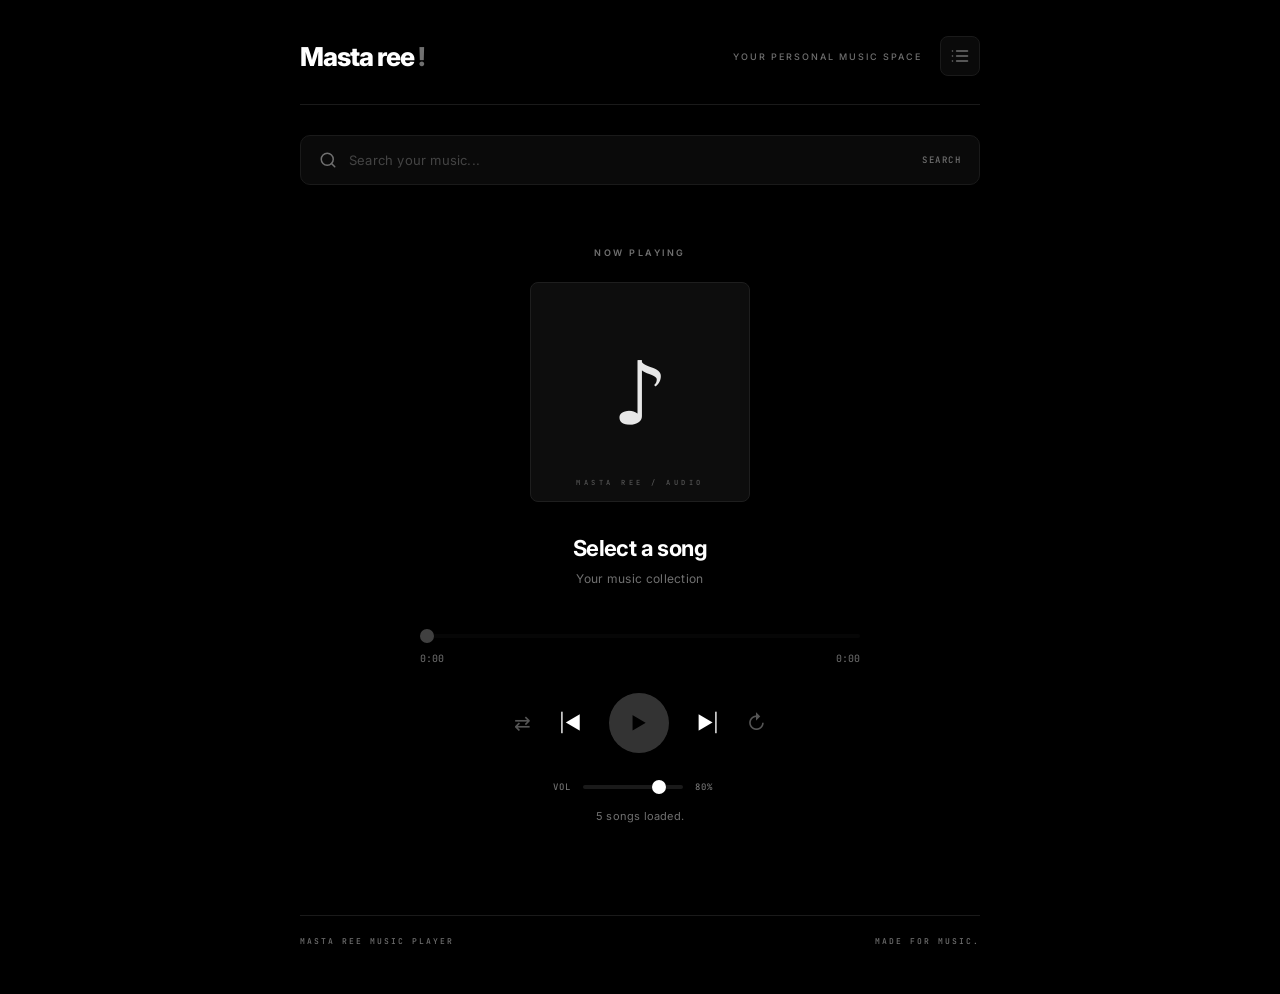
==== mono-music-player/mono-music-player/index.html @ aa93926a "Replace repo with Masta ree music player" ====
<!DOCTYPE html>
<html lang="en">
<head>
  <meta charset="UTF-8">
  <meta name="viewport" content="width=device-width, initial-scale=1.0">
  <meta name="theme-color" content="#000000">
  <meta name="description" content="Masta ree — your personal music player.">
  <title>Masta ree ! — Music Player</title>
  <link rel="preconnect" href="https://fonts.googleapis.com">
  <link rel="preconnect" href="https://fonts.gstatic.com" crossorigin>
  <link href="https://fonts.googleapis.com/css2?family=Inter:wght@400;500;600;700;800&family=JetBrains+Mono:wght@400;500&display=swap" rel="stylesheet">
  <link rel="stylesheet" href="style.css">
</head>
<body>
  <main class="app">
    <header class="header">
      <a href="#" class="logo" aria-label="Masta ree home">Masta ree<span> !</span></a>
      <div class="header-right">
        <span class="header-label">YOUR PERSONAL MUSIC SPACE</span>
        <button id="sidebarToggle" class="sidebar-toggle-btn" type="button" aria-label="Open playlist">
          <svg width="20" height="20" viewBox="0 0 24 24" fill="none" stroke="currentColor" stroke-width="2" stroke-linecap="round" stroke-linejoin="round">
            <line x1="8" y1="6" x2="21" y2="6"/><line x1="8" y1="12" x2="21" y2="12"/><line x1="8" y1="18" x2="21" y2="18"/>
            <line x1="3" y1="6" x2="3.01" y2="6"/><line x1="3" y1="12" x2="3.01" y2="12"/><line x1="3" y1="18" x2="3.01" y2="18"/>
          </svg>
        </button>
      </div>
    </header>

    <section class="search-section" aria-label="Search music">
      <label class="search-box">
        <svg class="search-icon" width="18" height="18" viewBox="0 0 24 24" fill="none" stroke="currentColor" stroke-width="2" stroke-linecap="round" stroke-linejoin="round"><circle cx="11" cy="11" r="8"/><line x1="21" y1="21" x2="16.65" y2="16.65"/></svg>
        <input id="searchInput" type="search" placeholder="Search your music..." autocomplete="off">
        <kbd class="search-shortcut">SEARCH</kbd>
      </label>
    </section>

    <section class="player-section" aria-label="Music player">
      <p class="eyebrow">NOW PLAYING</p>
      <div class="album-art" aria-hidden="true">
        <div class="album-symbol">♪</div>
        <div class="album-caption">MASTA REE / AUDIO</div>
      </div>

      <div class="song-info">
        <h1 id="songTitle">Select a song</h1>
        <p id="songArtist">Your music collection</p>
      </div>

      <div class="progress-section">
        <input id="progressBar" class="range" type="range" min="0" max="1000" value="0"
               aria-label="Seek through song" disabled>
        <div class="time-container">
          <span id="currentTime">0:00</span>
          <span id="duration">0:00</span>
        </div>
      </div>

      <div class="controls">
        <button id="shuffleBtn" class="secondary-btn" type="button" aria-label="Toggle shuffle" aria-pressed="false">⇄</button>
        <button id="prevBtn" class="control-btn" type="button" aria-label="Previous song">|◀</button>
        <button id="playBtn" class="play-btn" type="button" aria-label="Play" disabled>▶</button>
        <button id="nextBtn" class="control-btn" type="button" aria-label="Next song">▶|</button>
        <button id="repeatBtn" class="secondary-btn" type="button" aria-label="Toggle repeat" aria-pressed="false">↻</button>
      </div>

      <div class="volume-section">
        <span>VOL</span>
        <input id="volumeBar" class="range volume-range" type="range" min="0" max="1" step="0.01" value="0.8"
               aria-label="Volume">
        <span id="volumeValue">80%</span>
      </div>
      <p id="statusMessage" class="status-message" role="status" aria-live="polite"></p>
    </section>

    <footer>
      <span>MASTA REE MUSIC PLAYER</span>
      <span>MADE FOR MUSIC.</span>
    </footer>
  </main>

  <!-- Sidebar overlay -->
  <div id="sidebarOverlay" class="sidebar-overlay"></div>

  <!-- Sidebar playlist -->
  <aside id="sidebar" class="sidebar" aria-label="Playlist sidebar">
    <div class="sidebar-header">
      <div>
        <p class="eyebrow">YOUR COLLECTION</p>
        <h2>Playlist <span id="songCount">0</span></h2>
      </div>
      <button id="sidebarClose" class="sidebar-close-btn" type="button" aria-label="Close playlist">
        <svg width="20" height="20" viewBox="0 0 24 24" fill="none" stroke="currentColor" stroke-width="2" stroke-linecap="round" stroke-linejoin="round"><line x1="18" y1="6" x2="6" y2="18"/><line x1="6" y1="6" x2="18" y2="18"/></svg>
      </button>
    </div>
    <div id="playlist" class="playlist"></div>
  </aside>

  <audio id="audioPlayer" preload="metadata"></audio>
  <script src="songs.js"></script>
  <script src="script.js"></script>
</body>
</html>
---- mono-music-player/mono-music-player/style.css ----
* {
  box-sizing: border-box;
  margin: 0;
  padding: 0;
}

:root {
  color-scheme: dark;
  --bg: #000;
  --surface: #0a0a0a;
  --surface-hover: #111;
  --border: #1a1a1a;
  --white: #fff;
  --muted: #707070;
  --muted-light: #999;
  --radius: 10px;
  --transition: .2s ease;
  --sidebar-width: 380px;
}

html { scroll-behavior: smooth; }

body {
  min-height: 100vh;
  background: var(--bg);
  color: var(--white);
  font-family: 'Inter', ui-sans-serif, system-ui, -apple-system, BlinkMacSystemFont, "Segoe UI", sans-serif;
  -webkit-font-smoothing: antialiased;
  -moz-osx-font-smoothing: grayscale;
  overflow-x: hidden;
}

button, input { font: inherit; }
button { color: inherit; cursor: pointer; }

/* ── Layout ──────────────────────────────────────── */

.app {
  width: min(100% - 48px, 680px);
  margin: 0 auto;
  padding: 36px 0 48px;
}

/* ── Header ──────────────────────────────────────── */

.header {
  display: flex;
  align-items: center;
  justify-content: space-between;
  padding-bottom: 28px;
  border-bottom: 1px solid var(--border);
}

.logo {
  color: var(--white);
  text-decoration: none;
  font-size: 26px;
  font-weight: 800;
  letter-spacing: -1px;
  transition: opacity var(--transition);
}
.logo:hover { opacity: .8; }
.logo span { color: var(--muted); }

.header-right {
  display: flex;
  align-items: center;
  gap: 18px;
}

.header-label {
  color: var(--muted);
  font-size: 9px;
  font-weight: 500;
  letter-spacing: 2px;
}

/* ── Sidebar toggle button ───────────────────────── */

.sidebar-toggle-btn {
  display: grid;
  place-items: center;
  width: 40px;
  height: 40px;
  background: var(--surface);
  border: 1px solid var(--border);
  border-radius: 8px;
  color: var(--muted);
  transition: color var(--transition), border-color var(--transition), background var(--transition);
}
.sidebar-toggle-btn:hover {
  color: var(--white);
  border-color: #333;
  background: var(--surface-hover);
}
.sidebar-toggle-btn.active {
  color: var(--white);
  border-color: #333;
}

/* ── Eyebrow / Label shared ──────────────────────── */

.eyebrow {
  color: var(--muted);
  font-size: 9px;
  font-weight: 600;
  letter-spacing: 2.5px;
}

/* ── Search ──────────────────────────────────────── */

.search-section { margin: 30px 0; }

.search-box {
  height: 50px;
  display: flex;
  align-items: center;
  gap: 12px;
  padding: 0 18px;
  background: var(--surface);
  border: 1px solid var(--border);
  border-radius: var(--radius);
  transition: border-color var(--transition);
}
.search-box:focus-within {
  border-color: #333;
}

.search-icon { color: var(--muted); flex-shrink: 0; }

.search-box input {
  width: 100%;
  min-width: 0;
  color: var(--white);
  background: transparent;
  border: 0;
  outline: 0;
  font-size: 13px;
  font-weight: 400;
  letter-spacing: .2px;
}
.search-box input::placeholder { color: #444; }
.search-box input::-webkit-search-cancel-button { filter: invert(1); }

.search-shortcut {
  color: var(--muted);
  font-family: 'JetBrains Mono', monospace;
  font-size: 9px;
  font-weight: 500;
  letter-spacing: 1.5px;
  flex-shrink: 0;
}

/* ── Player ──────────────────────────────────────── */

.player-section {
  padding: 32px 0 40px;
  text-align: center;
}
.player-section > .eyebrow { margin-bottom: 24px; }

.album-art {
  position: relative;
  display: grid;
  place-items: center;
  width: 220px;
  aspect-ratio: 1;
  margin: 0 auto 32px;
  background: #0d0d0d;
  border: 1px solid #1e1e1e;
  border-radius: 8px;
  overflow: hidden;
}
.album-symbol {
  font-size: 88px;
  font-weight: 800;
  opacity: .9;
}
.album-caption {
  position: absolute;
  bottom: 14px;
  color: #555;
  font-family: 'JetBrains Mono', monospace;
  font-size: 7px;
  font-weight: 500;
  letter-spacing: 3.5px;
}

/* ── Song info ───────────────────────────────────── */

.song-info h1 {
  overflow: hidden;
  max-width: 100%;
  font-size: 22px;
  font-weight: 700;
  letter-spacing: -.6px;
  line-height: 1.3;
  text-overflow: ellipsis;
  white-space: nowrap;
}
.song-info p {
  margin-top: 8px;
  color: var(--muted);
  font-size: 12px;
  font-weight: 400;
  letter-spacing: .3px;
}

/* ── Progress ────────────────────────────────────── */

.progress-section {
  width: min(100%, 440px);
  margin: 36px auto 28px;
}

.range {
  -webkit-appearance: none;
  appearance: none;
  width: 100%;
  height: 4px;
  background: #1a1a1a;
  border-radius: 2px;
  outline: none;
  cursor: pointer;
}
.range::-webkit-slider-thumb {
  -webkit-appearance: none;
  width: 14px;
  height: 14px;
  border-radius: 50%;
  background: white;
  border: none;
  cursor: pointer;
  transition: transform var(--transition);
}
.range::-webkit-slider-thumb:hover {
  transform: scale(1.2);
}
.range::-moz-range-thumb {
  width: 14px;
  height: 14px;
  border-radius: 50%;
  background: white;
  border: none;
  cursor: pointer;
}
.range:disabled {
  cursor: not-allowed;
  opacity: .25;
}
.range:disabled::-webkit-slider-thumb { cursor: not-allowed; }

.time-container {
  display: flex;
  justify-content: space-between;
  margin-top: 10px;
  color: var(--muted);
  font-family: 'JetBrains Mono', monospace;
  font-size: 10px;
  font-weight: 400;
  font-variant-numeric: tabular-nums;
}

/* ── Controls ────────────────────────────────────── */

.controls {
  display: flex;
  align-items: center;
  justify-content: center;
  gap: 28px;
}

.controls button {
  display: grid;
  place-items: center;
  padding: 0;
  background: transparent;
  border: 0;
  transition: opacity var(--transition), transform var(--transition);
}
.controls button:hover:not(:disabled) {
  opacity: .8;
}
.controls button:active:not(:disabled) {
  transform: scale(.92);
}
.controls button:disabled {
  opacity: .2;
  cursor: not-allowed;
}

.secondary-btn {
  color: #555;
  font-size: 20px;
}
.secondary-btn.active { color: white; }

.control-btn {
  color: white;
  font-size: 18px;
}

.play-btn {
  width: 60px;
  height: 60px;
  border-radius: 50% !important;
  background: white !important;
  color: black !important;
  font-size: 17px;
  transition: transform var(--transition), box-shadow var(--transition);
}
.play-btn:not(:disabled):hover {
  transform: scale(1.08);
  box-shadow: 0 0 32px rgba(255,255,255,.08);
}

/* ── Volume ───────────────────────────────────────── */

.volume-section {
  display: flex;
  align-items: center;
  justify-content: center;
  gap: 12px;
  margin-top: 28px;
  color: var(--muted);
  font-family: 'JetBrains Mono', monospace;
  font-size: 9px;
  font-weight: 500;
  letter-spacing: 1px;
}
.volume-range { width: 100px; }
#volumeValue { width: 32px; text-align: left; }

/* ── Status ───────────────────────────────────────── */

.status-message {
  min-height: 18px;
  margin-top: 16px;
  color: var(--muted);
  font-size: 11px;
  font-weight: 400;
  letter-spacing: .2px;
}

/* ── Sidebar Overlay ──────────────────────────────── */

.sidebar-overlay {
  position: fixed;
  inset: 0;
  background: rgba(0, 0, 0, .6);
  opacity: 0;
  visibility: hidden;
  transition: opacity .3s ease, visibility .3s ease;
  z-index: 90;
}
.sidebar-overlay.open {
  opacity: 1;
  visibility: visible;
}

/* ── Sidebar ──────────────────────────────────────── */

.sidebar {
  position: fixed;
  top: 0;
  right: 0;
  width: var(--sidebar-width);
  max-width: 90vw;
  height: 100vh;
  background: #080808;
  border-left: 1px solid var(--border);
  transform: translateX(100%);
  transition: transform .3s cubic-bezier(.4, 0, .2, 1);
  z-index: 100;
  display: flex;
  flex-direction: column;
  overflow: hidden;
}
.sidebar.open {
  transform: translateX(0);
}

.sidebar-header {
  display: flex;
  align-items: center;
  justify-content: space-between;
  padding: 28px 24px 20px;
  border-bottom: 1px solid var(--border);
  flex-shrink: 0;
}
.sidebar-header .eyebrow { margin-bottom: 8px; }
.sidebar-header h2 {
  font-size: 20px;
  font-weight: 700;
  letter-spacing: -.4px;
}
.sidebar-header h2 span {
  margin-left: 6px;
  color: var(--muted);
  font-size: 12px;
  font-weight: 400;
}

.sidebar-close-btn {
  display: grid;
  place-items: center;
  width: 36px;
  height: 36px;
  background: transparent;
  border: 1px solid var(--border);
  border-radius: 8px;
  color: var(--muted);
  transition: color var(--transition), border-color var(--transition);
}
.sidebar-close-btn:hover {
  color: var(--white);
  border-color: #333;
}

/* ── Sidebar Playlist ─────────────────────────────── */

.sidebar .playlist {
  flex: 1;
  overflow-y: auto;
  padding: 8px 12px 24px;
}

/* Scrollbar styling */
.sidebar .playlist::-webkit-scrollbar {
  width: 4px;
}
.sidebar .playlist::-webkit-scrollbar-track {
  background: transparent;
}
.sidebar .playlist::-webkit-scrollbar-thumb {
  background: #222;
  border-radius: 2px;
}
.sidebar .playlist::-webkit-scrollbar-thumb:hover {
  background: #333;
}

/* ── Playlist Items ───────────────────────────────── */

.playlist {
  display: flex;
  flex-direction: column;
}

.song-item {
  display: flex;
  align-items: center;
  gap: 16px;
  min-width: 0;
  padding: 14px 14px;
  border-radius: 8px;
  cursor: pointer;
  transition: background var(--transition);
}
.song-item:hover { background: var(--surface-hover); }
.song-item.active {
  background: var(--surface-hover);
}

.song-number {
  width: 22px;
  color: #444;
  font-family: 'JetBrains Mono', monospace;
  font-size: 11px;
  font-weight: 500;
  flex-shrink: 0;
}
.song-item.active .song-number { color: white; }

.song-details {
  flex: 1;
  min-width: 0;
}
.song-details h3 {
  overflow: hidden;
  font-size: 13px;
  font-weight: 500;
  letter-spacing: -.1px;
  line-height: 1.4;
  text-overflow: ellipsis;
  white-space: nowrap;
}
.song-details p {
  margin-top: 4px;
  color: var(--muted);
  font-size: 11px;
  font-weight: 400;
}

.playing-indicator {
  color: white;
  font-size: 14px;
  flex-shrink: 0;
}

.empty-message {
  padding: 36px 10px;
  color: var(--muted);
  text-align: center;
  font-size: 13px;
  font-weight: 400;
}

/* ── Footer ───────────────────────────────────────── */

footer {
  display: flex;
  justify-content: space-between;
  gap: 12px;
  margin-top: 48px;
  padding-top: 20px;
  border-top: 1px solid var(--border);
  color: var(--muted);
  font-family: 'JetBrains Mono', monospace;
  font-size: 8px;
  font-weight: 500;
  letter-spacing: 2px;
}

/* ── Responsive ───────────────────────────────────── */

@media (max-width: 500px) {
  .app { width: calc(100% - 36px); padding-top: 24px; }
  .header-label { display: none; }
  .album-art { width: min(200px, 60vw); }
  .album-symbol { font-size: 72px; }
  .controls { gap: clamp(16px, 5vw, 24px); }
  .play-btn { width: 54px; height: 54px; }
  .song-info h1 { font-size: 19px; }
}

@media (prefers-reduced-motion: reduce) {
  *, *::before, *::after {
    scroll-behavior: auto !important;
    transition: none !important;
  }
}
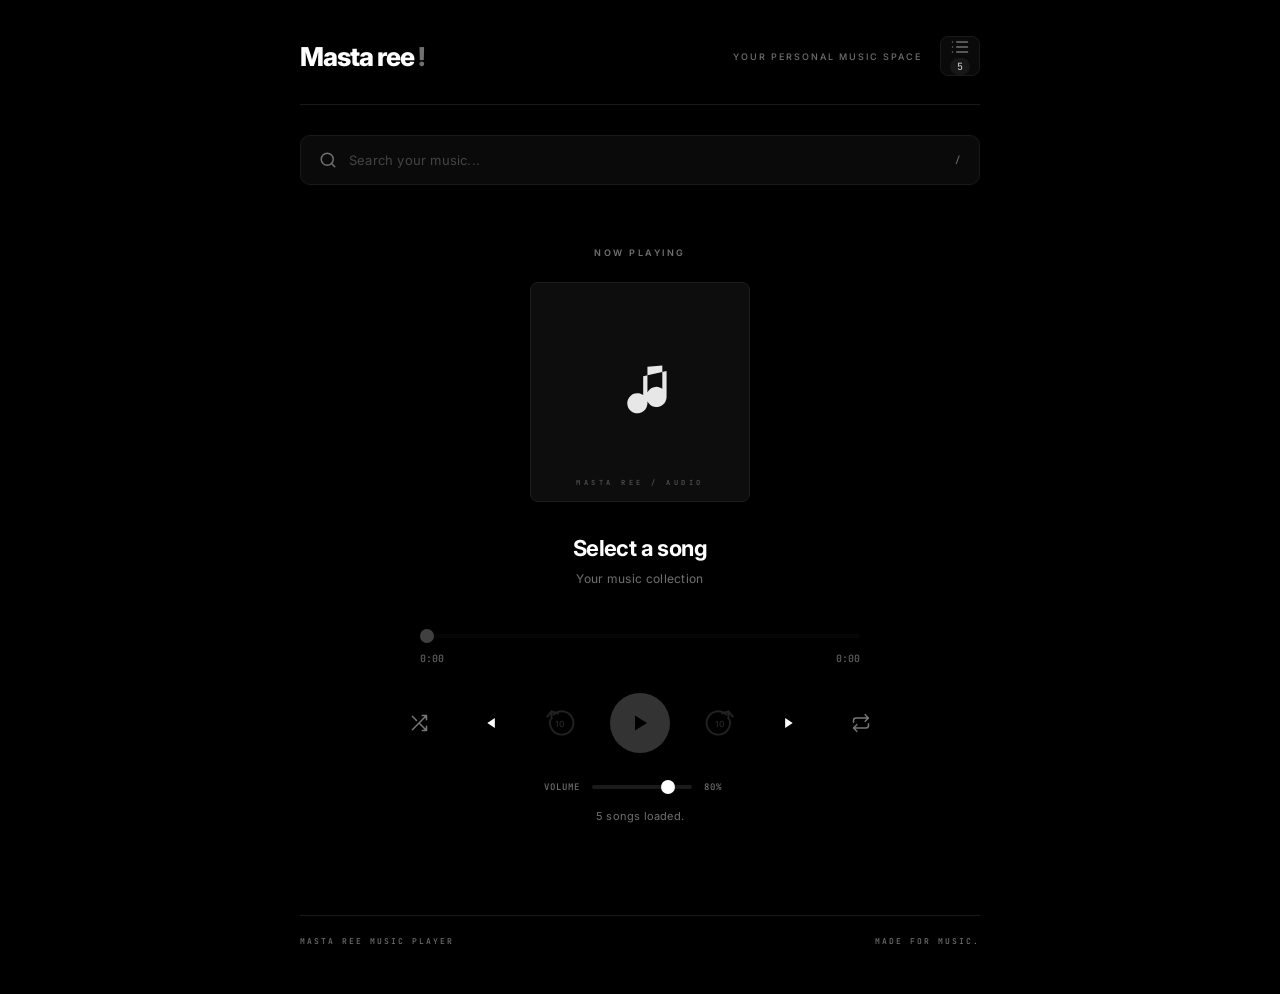
==== commit 873f282c: "Swipe UI UX" ====
--- a/mono-music-player/mono-music-player/index.html
+++ b/mono-music-player/mono-music-player/index.html
@@ -17,11 +17,12 @@
       <a href="#" class="logo" aria-label="Masta ree home">Masta ree<span> !</span></a>
       <div class="header-right">
         <span class="header-label">YOUR PERSONAL MUSIC SPACE</span>
-        <button id="sidebarToggle" class="sidebar-toggle-btn" type="button" aria-label="Open playlist">
+        <button id="sidebarToggle" class="sidebar-toggle-btn" type="button" aria-label="Open playlist" aria-expanded="false" aria-controls="sidebar">
           <svg width="20" height="20" viewBox="0 0 24 24" fill="none" stroke="currentColor" stroke-width="2" stroke-linecap="round" stroke-linejoin="round">
             <line x1="8" y1="6" x2="21" y2="6"/><line x1="8" y1="12" x2="21" y2="12"/><line x1="8" y1="18" x2="21" y2="18"/>
             <line x1="3" y1="6" x2="3.01" y2="6"/><line x1="3" y1="12" x2="3.01" y2="12"/><line x1="3" y1="18" x2="3.01" y2="18"/>
           </svg>
+          <span id="headerSongCount" class="playlist-count" aria-hidden="true">0</span>
         </button>
       </div>
     </header>
@@ -29,15 +30,15 @@
     <section class="search-section" aria-label="Search music">
       <label class="search-box">
         <svg class="search-icon" width="18" height="18" viewBox="0 0 24 24" fill="none" stroke="currentColor" stroke-width="2" stroke-linecap="round" stroke-linejoin="round"><circle cx="11" cy="11" r="8"/><line x1="21" y1="21" x2="16.65" y2="16.65"/></svg>
-        <input id="searchInput" type="search" placeholder="Search your music..." autocomplete="off">
-        <kbd class="search-shortcut">SEARCH</kbd>
+        <input id="searchInput" type="search" placeholder="Search your music..." autocomplete="off" aria-keyshortcuts="/">
+        <kbd class="search-shortcut">/</kbd>
       </label>
     </section>
 
     <section class="player-section" aria-label="Music player">
       <p class="eyebrow">NOW PLAYING</p>
       <div class="album-art" aria-hidden="true">
-        <div class="album-symbol">♪</div>
+        <div class="album-symbol" aria-hidden="true"><svg viewBox="0 0 64 64"><path d="M39 10v34.5a9.5 9.5 0 1 1-4-7.75V19l22-5v24.5a9.5 9.5 0 1 1-4-7.75V9l-14 1Z" fill="currentColor"/></svg></div>
         <div class="album-caption">MASTA REE / AUDIO</div>
       </div>
 
@@ -56,15 +57,17 @@
       </div>
 
       <div class="controls">
-        <button id="shuffleBtn" class="secondary-btn" type="button" aria-label="Toggle shuffle" aria-pressed="false">⇄</button>
-        <button id="prevBtn" class="control-btn" type="button" aria-label="Previous song">|◀</button>
-        <button id="playBtn" class="play-btn" type="button" aria-label="Play" disabled>▶</button>
-        <button id="nextBtn" class="control-btn" type="button" aria-label="Next song">▶|</button>
-        <button id="repeatBtn" class="secondary-btn" type="button" aria-label="Toggle repeat" aria-pressed="false">↻</button>
+        <button id="shuffleBtn" class="secondary-btn icon-btn" type="button" aria-label="Shuffle off" aria-pressed="false"><svg viewBox="0 0 24 24" aria-hidden="true"><path d="M16 3h5v5M4 20 21 3M21 16v5h-5M4 4l5 5m4 4 8 8"/></svg></button>
+        <button id="prevBtn" class="control-btn icon-btn" type="button" aria-label="Previous song"><svg viewBox="0 0 24 24" aria-hidden="true"><path d="M6 5v14M19 6l-9 6 9 6V6Z" fill="currentColor" stroke="none"/></svg></button>
+        <button id="seekBackBtn" class="seek-btn" type="button" aria-label="Back 10 seconds" title="Back 10 seconds" disabled><svg viewBox="0 0 32 32" aria-hidden="true"><path d="M8 12V5m0 0 6 2M8 5l-4 5M7 13a11 11 0 1 0 3-5"/><text x="16" y="20">10</text></svg></button>
+        <button id="playBtn" class="play-btn" type="button" aria-label="Play" disabled></button>
+        <button id="seekForwardBtn" class="seek-btn" type="button" aria-label="Forward 10 seconds" title="Forward 10 seconds" disabled><svg viewBox="0 0 32 32" aria-hidden="true"><path d="M24 12V5m0 0-6 2m6-2 4 5m-3 3a11 11 0 1 1-3-5"/><text x="16" y="20">10</text></svg></button>
+        <button id="nextBtn" class="control-btn icon-btn" type="button" aria-label="Next song"><svg viewBox="0 0 24 24" aria-hidden="true"><path d="M18 5v14M5 6l9 6-9 6V6Z" fill="currentColor" stroke="none"/></svg></button>
+        <button id="repeatBtn" class="secondary-btn icon-btn" type="button" aria-label="Repeat off" aria-pressed="false"><svg viewBox="0 0 24 24" aria-hidden="true"><path d="m17 2 4 4-4 4M3 11V9a3 3 0 0 1 3-3h15M7 22l-4-4 4-4m14-1v2a3 3 0 0 1-3 3H3"/></svg><span class="repeat-one-mark" aria-hidden="true">1</span></button>
       </div>
 
       <div class="volume-section">
-        <span>VOL</span>
+        <span>VOLUME</span>
         <input id="volumeBar" class="range volume-range" type="range" min="0" max="1" step="0.01" value="0.8"
                aria-label="Volume">
         <span id="volumeValue">80%</span>
@@ -82,11 +85,11 @@
   <div id="sidebarOverlay" class="sidebar-overlay"></div>
 
   <!-- Sidebar playlist -->
-  <aside id="sidebar" class="sidebar" aria-label="Playlist sidebar">
+  <aside id="sidebar" class="sidebar" role="dialog" aria-modal="true" aria-labelledby="playlistTitle" inert>
     <div class="sidebar-header">
       <div>
         <p class="eyebrow">YOUR COLLECTION</p>
-        <h2>Playlist <span id="songCount">0</span></h2>
+        <h2 id="playlistTitle">Your songs <span id="songCount">0</span></h2>
       </div>
       <button id="sidebarClose" class="sidebar-close-btn" type="button" aria-label="Close playlist">
         <svg width="20" height="20" viewBox="0 0 24 24" fill="none" stroke="currentColor" stroke-width="2" stroke-linecap="round" stroke-linejoin="round"><line x1="18" y1="6" x2="6" y2="18"/><line x1="6" y1="6" x2="18" y2="18"/></svg>
--- a/mono-music-player/mono-music-player/style.css
+++ b/mono-music-player/mono-music-player/style.css
@@ -451,8 +451,14 @@
   display: flex;
   align-items: center;
   gap: 16px;
+  width: 100%;
   min-width: 0;
   padding: 14px 14px;
+  color: inherit;
+  text-align: left;
+  font: inherit;
+  background: transparent;
+  border: 0;
   border-radius: 8px;
   cursor: pointer;
   transition: background var(--transition);
@@ -540,3 +546,146 @@
     transition: none !important;
   }
 }
+
+/* Clear focus and larger touch targets */
+:focus-visible {
+  outline: 2px solid #d8d8d8;
+  outline-offset: 3px;
+}
+
+.icon-btn svg,
+.sidebar-toggle-btn svg,
+.sidebar-close-btn svg {
+  width: 20px;
+  height: 20px;
+  fill: none;
+  stroke: currentColor;
+  stroke-width: 1.8;
+  stroke-linecap: round;
+  stroke-linejoin: round;
+}
+
+.album-symbol svg { width: 68px; height: 68px; }
+.controls .icon-btn { position: relative; width: 42px; height: 44px; }
+.controls .secondary-btn { color: #777; }
+.controls .secondary-btn.active { color: #fff; }
+.repeat-one-mark {
+  display: none;
+  position: absolute;
+  top: 7px;
+  right: 4px;
+  font-size: 9px;
+  font-weight: 700;
+}
+.repeat-one .repeat-one-mark { display: block; }
+.seek-btn {
+  display: grid;
+  place-items: center;
+  width: 44px;
+  height: 44px;
+  padding: 0;
+  color: #aaa;
+  background: transparent;
+  border: 0;
+  border-radius: 50%;
+  transition: color var(--transition), background var(--transition), transform var(--transition);
+}
+.seek-btn svg { width: 34px; height: 34px; fill: none; stroke: currentColor; stroke-width: 1.8; stroke-linecap: round; stroke-linejoin: round; }
+.seek-btn svg text { fill: currentColor; stroke: none; font: 600 8px Inter, sans-serif; text-anchor: middle; }
+.seek-btn:hover:not(:disabled) { color: #fff; background: #151515; }
+.seek-btn:active:not(:disabled) { transform: scale(.92); }
+.seek-btn:disabled { opacity: .3; cursor: not-allowed; }
+.play-btn svg { width: 24px; height: 24px; }
+.playlist-count {
+  min-width: 20px;
+  padding: 2px 5px;
+  color: #bbb;
+  background: #171717;
+  border-radius: 999px;
+  font: 500 10px 'JetBrains Mono', monospace;
+}
+
+@media (max-width: 700px) {
+  html, body { width: 100%; height: 100%; overflow: hidden; }
+  body { min-height: 100svh; }
+  .app {
+    display: grid;
+    grid-template-rows: auto auto minmax(0, 1fr);
+    gap: 12px;
+    width: min(100% - 28px, 560px);
+    height: 100svh;
+    min-height: 0;
+    padding: max(10px, env(safe-area-inset-top)) 0 max(10px, env(safe-area-inset-bottom));
+    overflow: hidden;
+  }
+  .header { padding-bottom: 10px; }
+  .logo { font-size: 22px; }
+  .header-right { gap: 8px; }
+  .sidebar-toggle-btn { display: flex; align-items: center; justify-content: center; gap: 7px; width: auto; min-width: 54px; height: 44px; padding: 0 10px; }
+  .search-section { margin: 0; }
+  .search-box { height: 44px; padding: 0 13px; }
+  .search-shortcut { display: none; }
+  .player-section {
+    display: flex;
+    flex-direction: column;
+    align-items: stretch;
+    justify-content: space-evenly;
+    gap: 5px;
+    min-height: 0;
+    padding: 0 0 2px;
+  }
+  .player-section > .eyebrow { margin: 0; text-align: center; }
+  .album-art { width: clamp(100px, 22svh, 158px); max-height: 22svh; margin: 0 auto; flex: 0 1 auto; }
+  .album-symbol { font-size: 0; }
+  .album-symbol svg { width: clamp(42px, 10svh, 64px); height: auto; }
+  .album-caption { bottom: 9px; font-size: 6px; }
+  .song-info { width: 100%; min-width: 0; }
+  .song-info h1 { display: -webkit-box; overflow: hidden; white-space: normal; -webkit-box-orient: vertical; -webkit-line-clamp: 2; font-size: clamp(17px, 4.8vw, 21px); }
+  .song-info p { margin-top: 4px; }
+  .progress-section { width: 100%; margin: 2px auto; }
+  .range { height: 6px; }
+  .range::-webkit-slider-thumb { width: 16px; height: 16px; }
+  .time-container { margin-top: 8px; font-size: 11px; }
+  .controls { width: 100%; justify-content: space-between; gap: 0; }
+  .controls .icon-btn { width: 36px; min-width: 36px; height: 44px; }
+  .controls .icon-btn svg { width: 19px; height: 19px; }
+  .play-btn { width: 54px; min-width: 54px; height: 54px; }
+  .seek-btn { width: 40px; min-width: 40px; height: 44px; }
+  .seek-btn svg { width: 32px; height: 32px; }
+  .volume-section { margin-top: 0; gap: 10px; }
+  .volume-range { width: min(38vw, 150px); height: 6px; }
+  .status-message { min-height: 14px; margin-top: 0; font-size: 10px; }
+  footer { display: none; }
+  .sidebar {
+    top: 0;
+    right: 0;
+    bottom: 0;
+    left: auto;
+    width: min(100%, 420px);
+    max-width: 100%;
+    height: 100dvh;
+    max-height: 100dvh;
+    border: 0;
+    border-left: 1px solid #292929;
+    border-radius: 0;
+    transform: translateX(100%);
+    padding-bottom: env(safe-area-inset-bottom);
+  }
+  .sidebar.open { transform: translateX(0); }
+  .sidebar-header { padding: max(20px, env(safe-area-inset-top)) 20px 16px; }
+  .sidebar .playlist { overscroll-behavior: contain; padding: 8px 12px 20px; }
+  .song-item { min-height: 58px; padding: 10px 12px; }
+  .sidebar-close-btn { width: 44px; height: 44px; }
+  .app, .sidebar { touch-action: pan-y; }
+}
+
+@media (max-width: 700px) and (max-height: 640px) {
+  .app { gap: 8px; padding-top: max(7px, env(safe-area-inset-top)); padding-bottom: max(7px, env(safe-area-inset-bottom)); }
+  .album-art { width: clamp(78px, 17svh, 112px); max-height: 17svh; }
+  .player-section { gap: 2px; }
+  .play-btn { width: 48px; min-width: 48px; height: 48px; }
+}
+
+@media (prefers-reduced-motion: reduce) {
+  *, *::before, *::after { scroll-behavior: auto !important; transition: none !important; }
+}
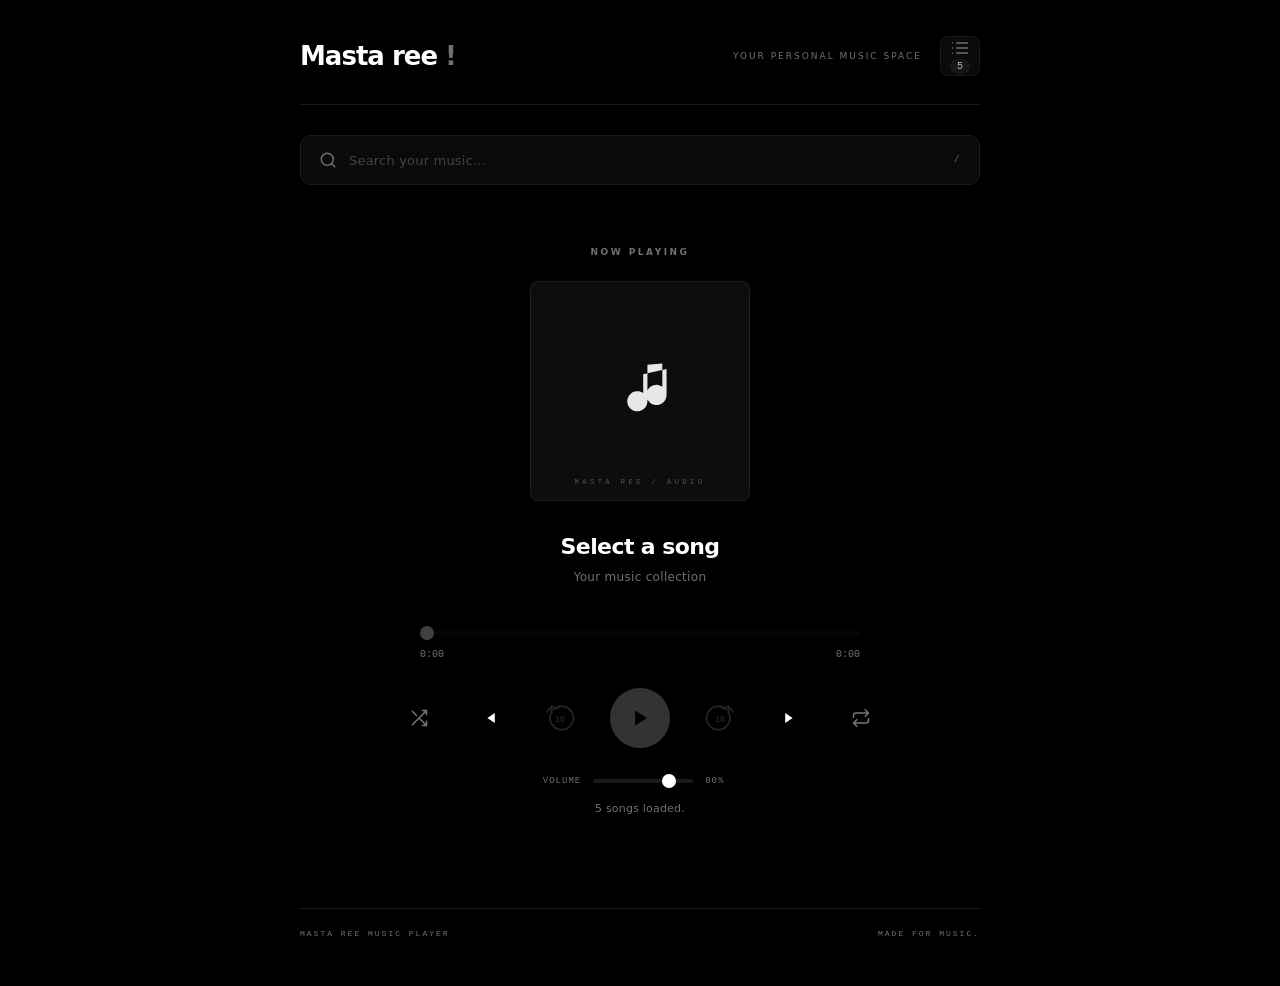
==== commit cf841997: "Improve music player performance" ====
--- a/mono-music-player/mono-music-player/index.html
+++ b/mono-music-player/mono-music-player/index.html
@@ -6,9 +6,6 @@
   <meta name="theme-color" content="#000000">
   <meta name="description" content="Masta ree — your personal music player.">
   <title>Masta ree ! — Music Player</title>
-  <link rel="preconnect" href="https://fonts.googleapis.com">
-  <link rel="preconnect" href="https://fonts.gstatic.com" crossorigin>
-  <link href="https://fonts.googleapis.com/css2?family=Inter:wght@400;500;600;700;800&family=JetBrains+Mono:wght@400;500&display=swap" rel="stylesheet">
   <link rel="stylesheet" href="style.css">
 </head>
 <body>
@@ -98,7 +95,7 @@
     <div id="playlist" class="playlist"></div>
   </aside>
 
-  <audio id="audioPlayer" preload="metadata"></audio>
+  <audio id="audioPlayer" preload="none"></audio>
   <script src="songs.js"></script>
   <script src="script.js"></script>
 </body>
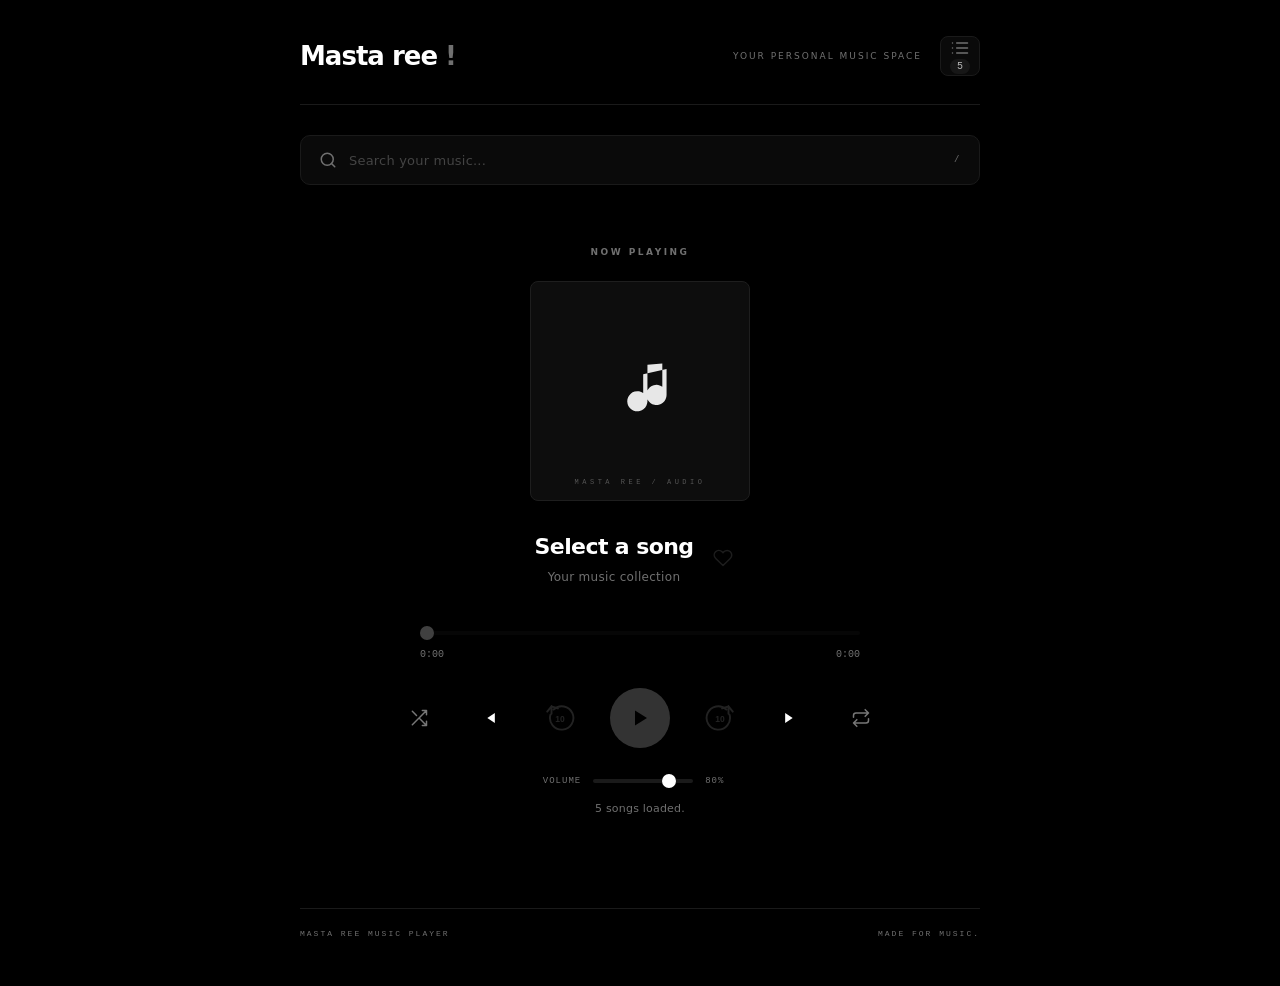
==== commit 79501294: "Add saved music favorites" ====
--- a/mono-music-player/mono-music-player/index.html
+++ b/mono-music-player/mono-music-player/index.html
@@ -39,9 +39,15 @@
         <div class="album-caption">MASTA REE / AUDIO</div>
       </div>
 
-      <div class="song-info">
-        <h1 id="songTitle">Select a song</h1>
-        <p id="songArtist">Your music collection</p>
+      <div class="song-summary">
+        <div class="song-info">
+          <h1 id="songTitle">Select a song</h1>
+          <p id="songArtist">Your music collection</p>
+        </div>
+        <button id="currentFavoriteBtn" class="favorite-current-btn" type="button" aria-label="Add current song to favorites" aria-pressed="false" disabled>
+          <svg viewBox="0 0 24 24" aria-hidden="true"><path d="M20.8 4.6a5.5 5.5 0 0 0-7.8 0L12 5.7l-1.1-1.1a5.5 5.5 0 0 0-7.8 7.8l1.1 1.1L12 21l7.8-7.5 1.1-1.1a5.5 5.5 0 0 0-.1-7.8Z"/></svg>
+          <span class="visually-hidden">Favorite this song</span>
+        </button>
       </div>
 
       <div class="progress-section">
@@ -92,7 +98,11 @@
         <svg width="20" height="20" viewBox="0 0 24 24" fill="none" stroke="currentColor" stroke-width="2" stroke-linecap="round" stroke-linejoin="round"><line x1="18" y1="6" x2="6" y2="18"/><line x1="6" y1="6" x2="18" y2="18"/></svg>
       </button>
     </div>
-    <div id="playlist" class="playlist"></div>
+    <div class="playlist-filters" role="group" aria-label="Filter playlist">
+      <button id="allSongsFilter" class="playlist-filter active" type="button" aria-pressed="true">All <span id="allSongCount">0</span></button>
+      <button id="favoritesFilter" class="playlist-filter" type="button" aria-pressed="false">Favorites <span id="favoriteCount">0</span></button>
+    </div>
+    <div id="playlist" class="playlist" aria-live="polite"></div>
   </aside>
 
   <audio id="audioPlayer" preload="none"></audio>
--- a/mono-music-player/mono-music-player/style.css
+++ b/mono-music-player/mono-music-player/style.css
@@ -450,10 +450,26 @@
 .song-item {
   display: flex;
   align-items: center;
-  gap: 16px;
+  gap: 4px;
   width: 100%;
   min-width: 0;
-  padding: 14px 14px;
+  padding: 2px 4px 2px 0;
+  color: inherit;
+  background: transparent;
+  border: 0;
+  border-radius: 8px;
+  transition: background var(--transition);
+}
+.song-item:hover { background: var(--surface-hover); }
+.song-item.active { background: var(--surface-hover); }
+
+.song-select {
+  display: flex;
+  align-items: center;
+  flex: 1;
+  gap: 16px;
+  min-width: 0;
+  padding: 12px 10px;
   color: inherit;
   text-align: left;
   font: inherit;
@@ -461,12 +477,9 @@
   border: 0;
   border-radius: 8px;
   cursor: pointer;
-  transition: background var(--transition);
-}
-.song-item:hover { background: var(--surface-hover); }
-.song-item.active {
-  background: var(--surface-hover);
-}
+}
+.song-select:hover { background: #151515; }
+.song-select:focus-visible { outline-offset: -2px; }
 
 .song-number {
   width: 22px;
@@ -511,6 +524,84 @@
   font-size: 13px;
   font-weight: 400;
 }
+
+.playlist-filters {
+  display: flex;
+  gap: 8px;
+  flex: 0 0 auto;
+  padding: 12px 16px 8px;
+}
+.playlist-filter {
+  display: inline-flex;
+  align-items: center;
+  justify-content: center;
+  gap: 8px;
+  min-height: 38px;
+  padding: 0 14px;
+  color: #999;
+  background: #101010;
+  border: 1px solid #242424;
+  border-radius: 999px;
+  font-size: 12px;
+  font-weight: 500;
+  transition: color var(--transition), background var(--transition), border-color var(--transition);
+}
+.playlist-filter span {
+  min-width: 18px;
+  color: #777;
+  font: 10px 'JetBrains Mono', monospace;
+}
+.playlist-filter.active { color: #fff; background: #1b1b1b; border-color: #444; }
+.playlist-filter.active span { color: #ddd; }
+
+.song-favorite-btn,
+.favorite-current-btn {
+  display: grid;
+  place-items: center;
+  flex: 0 0 auto;
+  width: 44px;
+  height: 44px;
+  padding: 0;
+  color: #737373;
+  background: transparent;
+  border: 0;
+  border-radius: 50%;
+  transition: color var(--transition), background var(--transition), transform var(--transition);
+}
+.song-favorite-btn svg,
+.favorite-current-btn svg {
+  width: 20px;
+  height: 20px;
+  fill: none;
+  stroke: currentColor;
+  stroke-width: 1.8;
+  stroke-linecap: round;
+  stroke-linejoin: round;
+  transition: fill var(--transition), transform var(--transition);
+}
+.song-favorite-btn:hover,
+.favorite-current-btn:hover:not(:disabled) { color: #ff6b93; background: #211219; }
+.song-favorite-btn.is-favorite,
+.favorite-current-btn.is-favorite { color: #ff5d8f; }
+.song-favorite-btn.is-favorite svg,
+.favorite-current-btn.is-favorite svg { fill: currentColor; }
+.song-favorite-btn:active,
+.favorite-current-btn:active:not(:disabled) { transform: scale(.9); }
+.favorite-current-btn:disabled { opacity: .25; cursor: not-allowed; }
+.song-favorite-btn { margin-right: 4px; }
+.visually-hidden {
+  position: absolute;
+  width: 1px;
+  height: 1px;
+  padding: 0;
+  margin: -1px;
+  overflow: hidden;
+  clip: rect(0, 0, 0, 0);
+  white-space: nowrap;
+  border: 0;
+}
+.song-summary { display: flex; align-items: center; justify-content: center; gap: 8px; max-width: 100%; }
+.song-info { min-width: 0; }
 
 /* ── Footer ───────────────────────────────────────── */
 
@@ -686,6 +777,16 @@
   .play-btn { width: 48px; min-width: 48px; height: 48px; }
 }
 
+@media (max-width: 700px) {
+  .song-summary { width: 100%; justify-content: space-between; gap: 6px; }
+  .song-info { flex: 1; width: auto; text-align: left; }
+  .song-info h1, .song-info p { text-align: left; }
+  .favorite-current-btn { width: 42px; height: 42px; }
+  .playlist-filters { padding: 10px 16px 6px; }
+  .song-item { padding: 4px 6px; }
+  .song-select { gap: 12px; padding: 10px 8px; }
+}
+
 @media (prefers-reduced-motion: reduce) {
   *, *::before, *::after { scroll-behavior: auto !important; transition: none !important; }
 }
